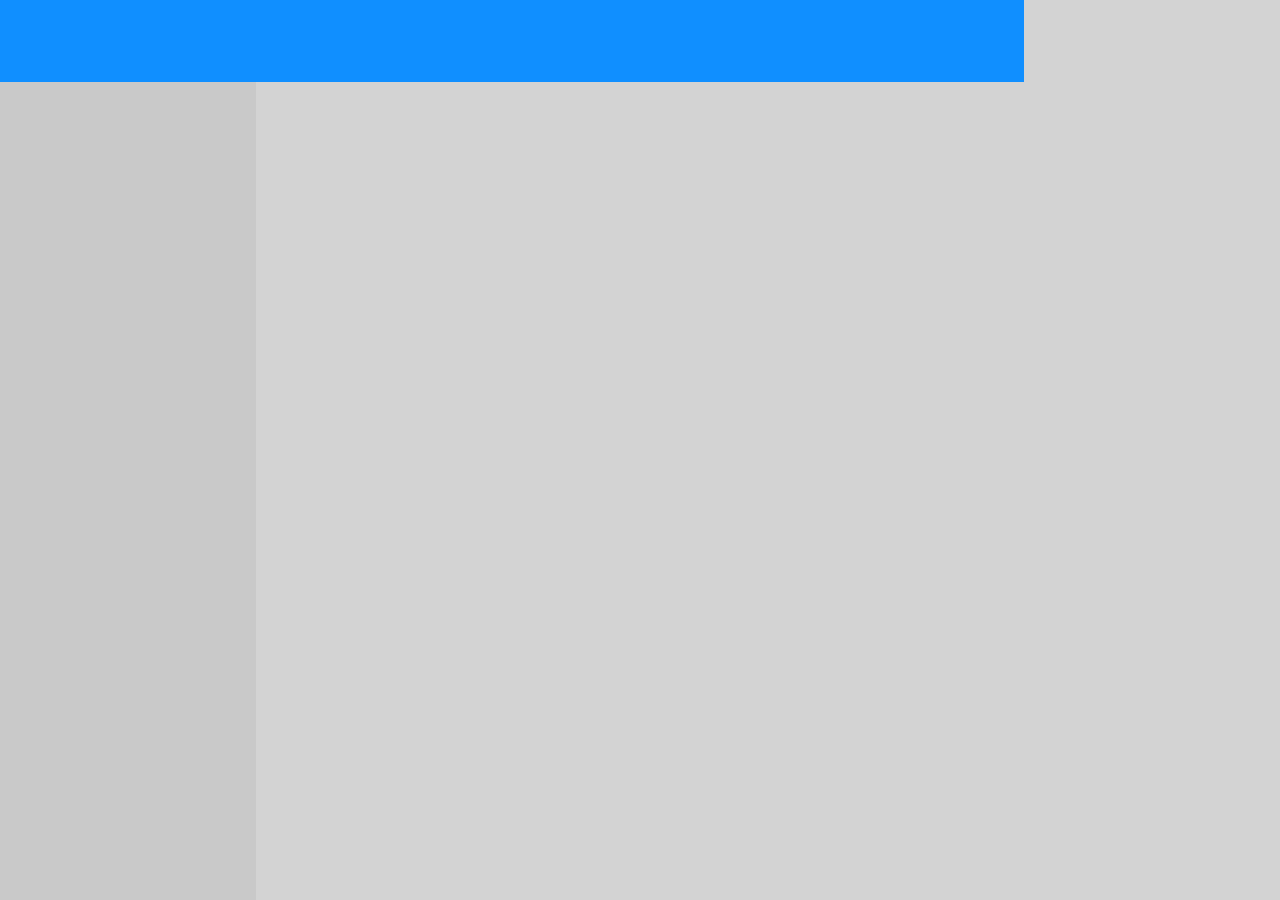
==== index.html @ 5f04d924 "Added main containers" ====
<!DOCTYPE html>
<html lang="en">
  <head>
    <meta charset="UTF-8" />
    <meta name="viewport" content="width=device-width, initial-scale=1.0" />
    <link rel="stylesheet" href="styles.css" />
    <title>Study</title>
  </head>
  <body>
    <div class="main">
      <nav class="navigation"></nav>
      <div class="sidebar"></div>
      <div class="suggestions"></div>
      <div class="post-editor"></div>
      <div class="posts-container"></div>
    </div>
  </body>
</html>
---- styles.css ----
* {
    margin: 0;
    padding: 0;
    box-sizing: border-box;
  }
  
  .main {
    display: grid;
    height: 100vh;
    grid-template-columns: 1fr 3fr 1fr;
    grid-template-rows: 1fr 10fr;
    background-color: rgb(211, 211, 211);
  }
  
  .navigation {
    background-color: rgb(16, 143, 255);
    grid-column: 1 / 3;
    grid-row: 1 / 2;
  }
  
  .sidebar {
    background-color: rgb(201, 201, 201);
    grid-column: 1 / 2;
    grid-row: 2 / 3;
  }
  
  .card-container {
    background-color: rgb(255, 255, 255);
    grid-row: 2 / 3;
    grid-column: 2 / 3;
  }
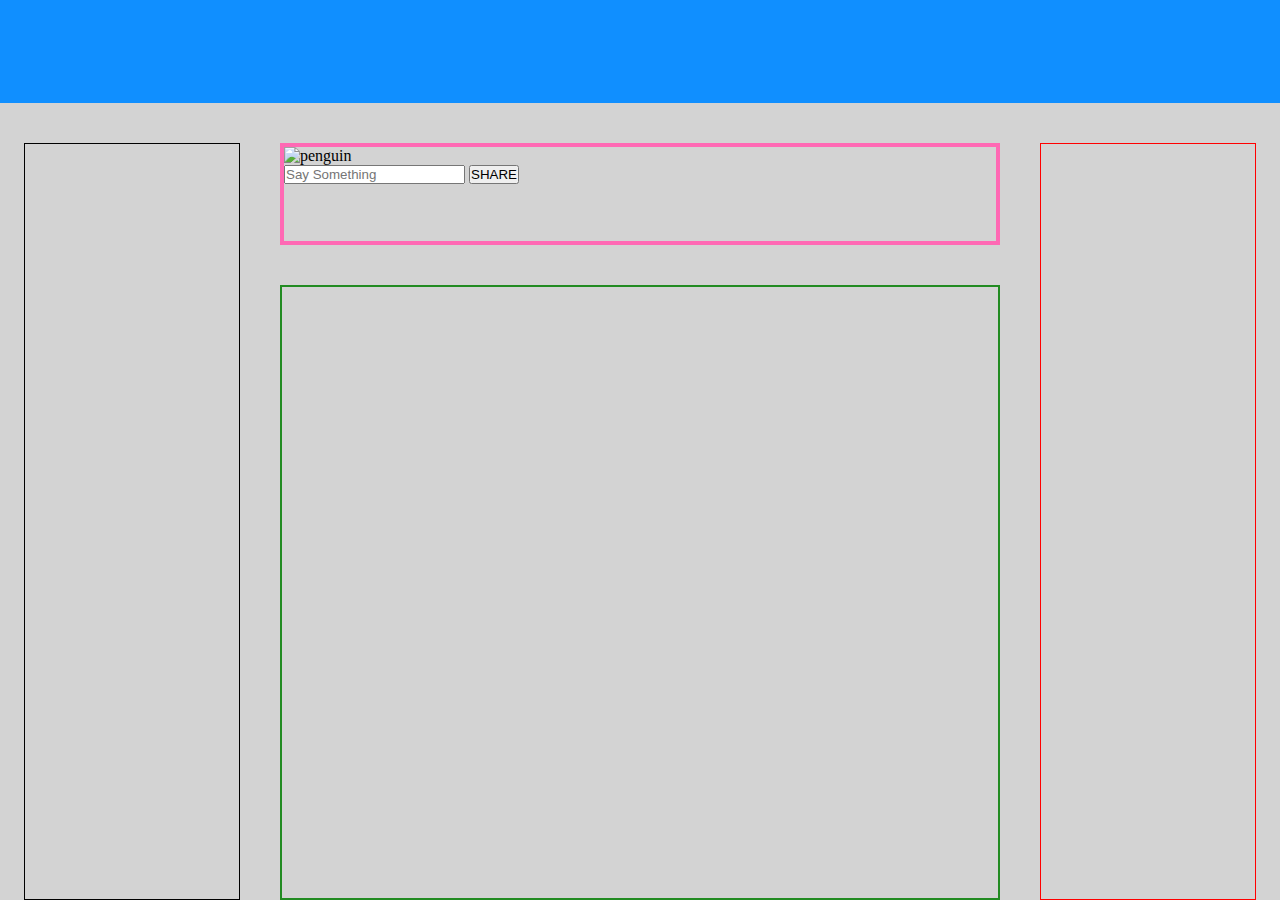
==== commit 3b8b8957: "Added all elements for post-editor container" ====
--- a/index.html
+++ b/index.html
@@ -4,6 +4,7 @@
     <meta charset="UTF-8" />
     <meta name="viewport" content="width=device-width, initial-scale=1.0" />
     <link rel="stylesheet" href="styles.css" />
+    <script defer src="script_one.js"></script>
     <title>Study</title>
   </head>
   <body>
@@ -11,7 +12,18 @@
       <nav class="navigation"></nav>
       <div class="sidebar"></div>
       <div class="suggestions"></div>
-      <div class="post-editor"></div>
+      <div class="post-editor">
+        <img
+          src="images/dinosaur.png"
+          alt="penguin"
+          width="60px"
+          height="60px"
+        />
+        <div class="input-container">
+          <input id="post-input" type="text" placeholder="Say Something" />
+          <button type="button" id="share">SHARE</button>
+        </div>
+      </div>
       <div class="posts-container"></div>
     </div>
   </body>
--- a/styles.css
+++ b/styles.css
@@ -8,24 +8,42 @@
     display: grid;
     height: 100vh;
     grid-template-columns: 1fr 3fr 1fr;
-    grid-template-rows: 1fr 10fr;
+    grid-template-rows: 1fr 1fr 6fr;
     background-color: rgb(211, 211, 211);
+    gap: 40px;
   }
   
   .navigation {
     background-color: rgb(16, 143, 255);
-    grid-column: 1 / 3;
+    grid-column: 1 / 4;
     grid-row: 1 / 2;
   }
   
   .sidebar {
-    background-color: rgb(201, 201, 201);
+    border: 1px solid black;
     grid-column: 1 / 2;
+    grid-row: 2 / 4;
+    margin-left: 10%;
+  }
+
+  .suggestions {
+    border: 1px solid red;
+    grid-row: 2 / 4;
+    grid-column: 3 / 4;
+    margin-right: 10%;
+  }
+
+
+  .post-editor {
+    border: 4px solid hotpink;
+    grid-column: 2 / 3;
     grid-row: 2 / 3;
   }
   
-  .card-container {
-    background-color: rgb(255, 255, 255);
-    grid-row: 2 / 3;
+  .posts-container {
+    border: 2px solid forestgreen;
+    grid-row: 3 / 4;
     grid-column: 2 / 3;
-  }+  }
+
+
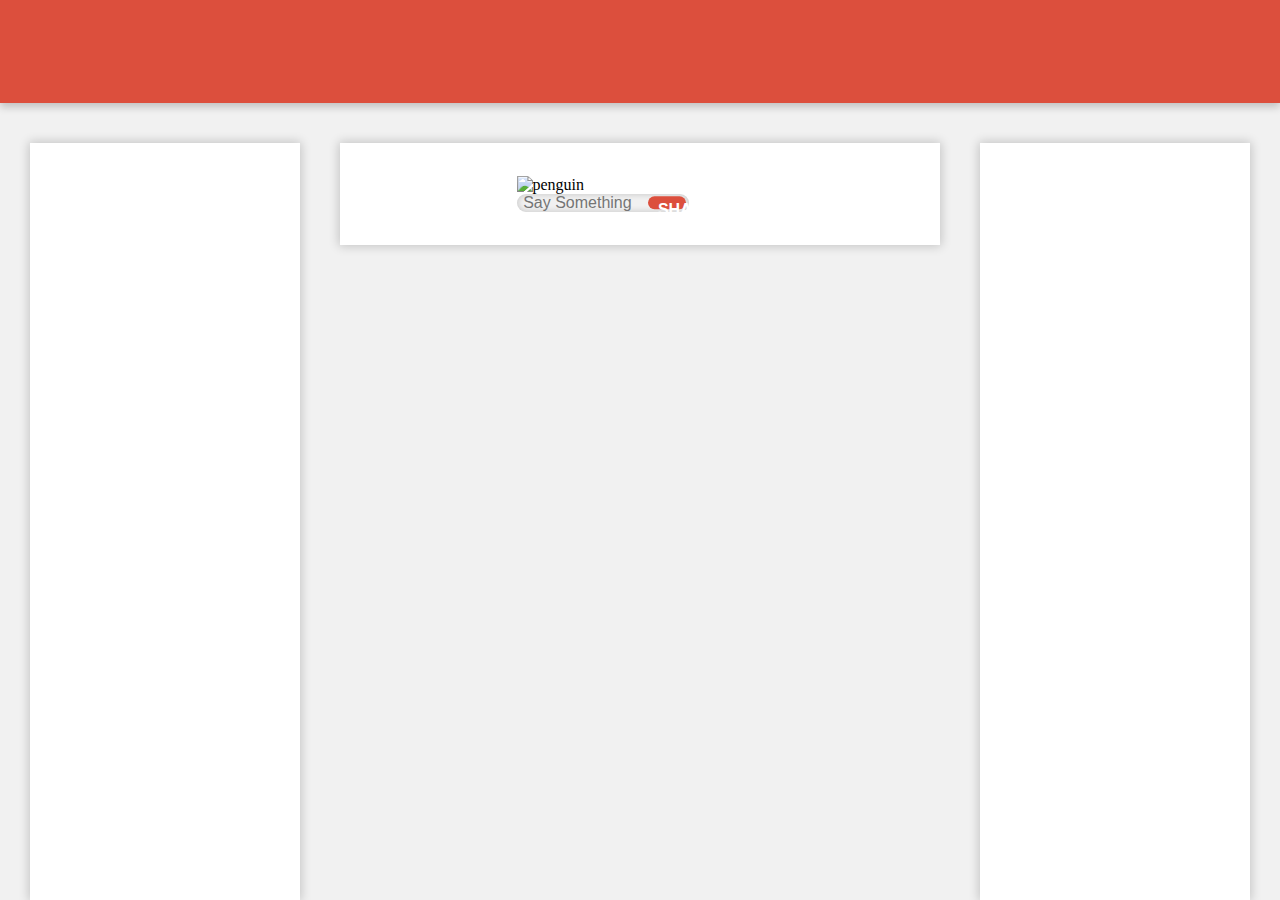
==== commit c02f7465: "Container hierarchy changed" ====
--- a/index.html
+++ b/index.html
@@ -10,21 +10,28 @@
   <body>
     <div class="main">
       <nav class="navigation"></nav>
-      <div class="sidebar"></div>
+      <div class="sidebar">
+        <div class="account"></div>
+        <div class="favorites"></div>
+      </div>
       <div class="suggestions"></div>
       <div class="post-editor">
-        <img
-          src="images/dinosaur.png"
-          alt="penguin"
-          width="60px"
-          height="60px"
-        />
-        <div class="input-container">
-          <input id="post-input" type="text" placeholder="Say Something" />
-          <button type="button" id="share">SHARE</button>
+        <div class="post-editor__content">
+          <img
+            src="images/dinosaur.png"
+            alt="penguin"
+            width="55px"
+            height="55px"
+          />
+          <div class="input-container">
+            <input id="post-input" type="text" placeholder="Say Something" />
+            <button type="button" id="share">SHARE</button>
+          </div>
         </div>
       </div>
-      <div class="posts-container"></div>
+      <div class="posts-container">
+        <div class="posts-container_content"></div>
+      </div>
     </div>
   </body>
 </html>
--- a/styles.css
+++ b/styles.css
@@ -7,27 +7,30 @@
   .main {
     display: grid;
     height: 100vh;
-    grid-template-columns: 1fr 3fr 1fr;
+    grid-template-columns: 1fr 2fr 1fr;
     grid-template-rows: 1fr 1fr 6fr;
-    background-color: rgb(211, 211, 211);
+    background-color: rgb(241, 241, 241);
     gap: 40px;
   }
   
   .navigation {
-    background-color: rgb(16, 143, 255);
+    background-color: rgb(220, 79, 61);
+    box-shadow: 0px 4px 8px rgba(0, 0, 0, 0.2);
     grid-column: 1 / 4;
     grid-row: 1 / 2;
   }
   
   .sidebar {
-    border: 1px solid black;
+    background-color: rgb(255, 255, 255);
+    box-shadow: 0px 0px 10px 1px rgba(0, 0, 0, 0.2);
     grid-column: 1 / 2;
     grid-row: 2 / 4;
     margin-left: 10%;
   }
 
   .suggestions {
-    border: 1px solid red;
+    background-color: rgb(255, 255, 255);
+    box-shadow: 0px 0px 10px 1px rgba(0, 0, 0, 0.2);
     grid-row: 2 / 4;
     grid-column: 3 / 4;
     margin-right: 10%;
@@ -35,15 +38,64 @@
 
 
   .post-editor {
-    border: 4px solid hotpink;
+    display: flex;
+    justify-content: space-evenly;
+    align-items: center;
+    background-color: rgb(255, 255, 255);
+    box-shadow: 0px 0px 10px 1px rgba(0, 0, 0, 0.2);
     grid-column: 2 / 3;
     grid-row: 2 / 3;
   }
+
+  .input-container {
+    display: flex;
+    position: relative;
+    width: 70%;
+    height: 70%;
+  }
+
+  #post-input {
+    padding-right: 40px;
+    width: 100%;
+    height: 100%;
+    border-radius: 30px;
+    border: none;
+    background-color: rgb(241, 241, 241);
+    text-indent: 5%;
+    font-size: 1rem;
+    box-shadow: inset 0 0px 6px rgba(0, 0, 0, 0.2);
+  }
+
+  #share {
+    height: 75%;
+    width: 22%;
+    border-radius: 30px;
+    position: absolute;
+    right: 2%;
+    top: 50%;
+    transform: translateY(-50%);
+    padding: 5px 10px;
+    background-color: rgb(220, 79, 61);
+    color: white;
+    font-family: Roboto, sans-serif;
+    font-weight: 800;
+    font-size: 1rem;
+    border: none;
+    cursor: pointer;
+  }
   
   .posts-container {
-    border: 2px solid forestgreen;
+    background-color: rgb(241, 241, 241);
+    
     grid-row: 3 / 4;
     grid-column: 2 / 3;
   }
 
+  .post-card {
+    width: 90%;
+    height: 400px;
+    background-color: rgb(255, 255, 255);
+    box-shadow: 0px 0px 10px 1px rgba(0, 0, 0, 0.2);
+  }
 
+
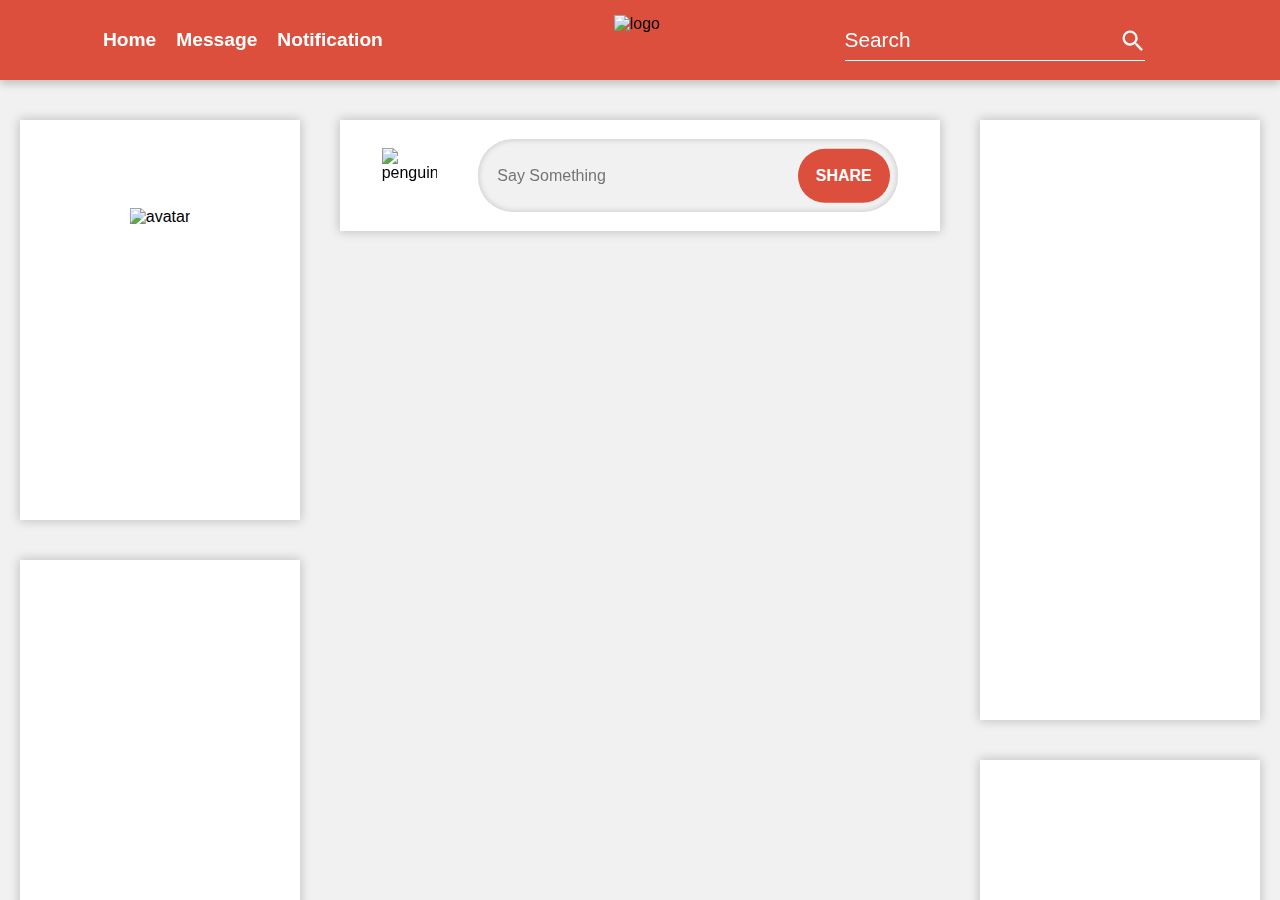
==== commit 4cf4e12f: "Added nav elements and account div elements" ====
--- a/index.html
+++ b/index.html
@@ -5,16 +5,58 @@
     <meta name="viewport" content="width=device-width, initial-scale=1.0" />
     <link rel="stylesheet" href="styles.css" />
     <script defer src="script_one.js"></script>
-    <title>Study</title>
+    <title>My Book</title>
   </head>
   <body>
     <div class="main">
-      <nav class="navigation"></nav>
+      <nav class="header">
+        <div class="menu">
+          <button>Home</button>
+          <button>Message</button>
+          <button>Notification</button>
+        </div>
+        <div class="logo">
+          <img
+            src="images/letter-m.png"
+            alt="logo"
+            height="50px"
+            width="50px"
+          />
+        </div>
+        <div class="search">
+          <input type="text" placeholder="Search" />
+          <svg
+            role="button"
+            class="input-svg"
+            fill="currentColor"
+            height="28px"
+            width="28px"
+            xmlns="http://www.w3.org/2000/svg"
+            viewBox="0 0 24 24"
+          >
+            <path
+              d="M9.5,3A6.5,6.5 0 0,1 16,9.5C16,11.11 15.41,12.59 14.44,13.73L14.71,14H15.5L20.5,19L19,20.5L14,15.5V14.71L13.73,14.44C12.59,15.41 11.11,16 9.5,16A6.5,6.5 0 0,1 3,9.5A6.5,6.5 0 0,1 9.5,3M9.5,5C7,5 5,7 5,9.5C5,12 7,14 9.5,14C12,14 14,12 14,9.5C14,7 12,5 9.5,5Z"
+            />
+          </svg>
+        </div>
+      </nav>
       <div class="sidebar">
-        <div class="account"></div>
+        <div class="account">
+          <div class="profile-background">
+            <img
+              src="images/dinosaur.png"
+              alt="avatar"
+              height="100px"
+              width="100px"
+            />
+          </div>
+        </div>
         <div class="favorites"></div>
       </div>
-      <div class="suggestions"></div>
+      <div class="suggestions">
+        <div class="notifications"></div>
+        <div class="advertizement"></div>
+      </div>
       <div class="post-editor">
         <div class="post-editor__content">
           <img
--- a/styles.css
+++ b/styles.css
@@ -2,63 +2,175 @@
     margin: 0;
     padding: 0;
     box-sizing: border-box;
+    font-family: Roboto, sans-serif;
+  }
+  
+  body {
+    overflow-y: auto;
+    background-color: rgb(241, 241, 241);
   }
   
   .main {
+    overflow-y: auto;
     display: grid;
     height: 100vh;
     grid-template-columns: 1fr 2fr 1fr;
-    grid-template-rows: 1fr 1fr 6fr;
-    background-color: rgb(241, 241, 241);
-    gap: 40px;
-  }
-  
-  .navigation {
+    grid-template-rows: 100px 0.7fr 3fr;
+    background-color: rgb(241, 241, 241);
+  }
+  
+  .header {
+    display: flex;
+    justify-content: space-around;
+    align-items: center;
+    position: sticky;
+    top: 0;
+    z-index: 10;
     background-color: rgb(220, 79, 61);
     box-shadow: 0px 4px 8px rgba(0, 0, 0, 0.2);
     grid-column: 1 / 4;
     grid-row: 1 / 2;
+    margin-bottom: 20px;
+  }
+
+  .menu {
+    display: flex;
+    gap: 20px;
+  }
+
+  .menu button {
+    all: unset;
+    cursor: pointer;
+    font-weight: 600;
+    font-size: 1.2rem;
+    color: rgb(255, 255, 255);
+    
+  }
+
+  .menu button:hover {
+    color: rgb(218, 218, 218);
+  }
+
+
+
+  .logo {
+    position: relative;
+    left: 25px;
+    display: flex;
+    justify-content: center;
+    align-items: center;
+  }
+  
+
+  .search input {
+    font-size: 1.3rem;
+    height: 40px;
+    border: none;
+    border-bottom: 1px solid rgb(255, 255, 255);
+    background-color: rgb(220, 79, 61);
+    width: 300px;
+  }
+
+  .input-svg {
+    position: relative;
+    right: 30px;
+    top: 8px;
+    color: rgb(255, 255, 255);
+    cursor: pointer;
+  }
+
+  .search input::placeholder {
+    color: rgb(255, 255, 255);
   }
   
   .sidebar {
-    background-color: rgb(255, 255, 255);
-    box-shadow: 0px 0px 10px 1px rgba(0, 0, 0, 0.2);
+    display: grid;
+    grid-template-rows: 400px 600px auto;
+    gap: 40px;
+    background-color: rgb(241, 241, 241);
+    height: auto;
     grid-column: 1 / 2;
     grid-row: 2 / 4;
-    margin-left: 10%;
+    padding: 20px;
+  }
+
+  .account {
+    display: grid;
+    grid-template-rows: 1fr 2fr;
+    height: 400px;
+    background-color: rgb(255, 255, 255);
+    box-shadow: 0px 0px 10px 1px rgba(0, 0, 0, 0.2);
+  }
+
+  .profile-background {
+    background: url('/images/profile_background.jpg');
+    background-size: cover;
+  }
+
+  .profile-background img {
+    position: relative;
+    left: 50%;
+    transform: translate(-50%);
+    top: 66%;
+  }
+
+  .favorites {
+    height: 600px;
+    background-color: rgb(255, 255, 255);
+    box-shadow: 0px 0px 10px 1px rgba(0, 0, 0, 0.2);
   }
 
   .suggestions {
-    background-color: rgb(255, 255, 255);
-    box-shadow: 0px 0px 10px 1px rgba(0, 0, 0, 0.2);
+    display: grid;
+    gap: 40px;
+    grid-template-rows: 600px 600px auto;
+    background-color: rgb(241, 241, 241);
     grid-row: 2 / 4;
     grid-column: 3 / 4;
-    margin-right: 10%;
+    padding: 20px;
+  }
+
+  .notifications {
+    background-color: rgb(255, 255, 255);
+    box-shadow: 0px 0px 10px 1px rgba(0, 0, 0, 0.2);
+  }
+
+  .advertizement {
+    background-color: rgb(255, 255, 255);
+    box-shadow: 0px 0px 10px 1px rgba(0, 0, 0, 0.2);
   }
 
 
   .post-editor {
+    padding: 20px;
+    grid-column: 2 / 3;
+    grid-row: 2 / 3;
+  }
+
+  .post-editor__content {
+    min-height: 104px;
+    position: sticky;
+    top: 0;
+    height: 100%;
     display: flex;
     justify-content: space-evenly;
     align-items: center;
     background-color: rgb(255, 255, 255);
     box-shadow: 0px 0px 10px 1px rgba(0, 0, 0, 0.2);
-    grid-column: 2 / 3;
-    grid-row: 2 / 3;
   }
 
   .input-container {
     display: flex;
     position: relative;
     width: 70%;
-    height: 70%;
+    height: 65%;
   }
 
   #post-input {
     padding-right: 40px;
     width: 100%;
     height: 100%;
-    border-radius: 30px;
+    border-radius: 35px;
     border: none;
     background-color: rgb(241, 241, 241);
     text-indent: 5%;
@@ -85,17 +197,24 @@
   }
   
   .posts-container {
-    background-color: rgb(241, 241, 241);
-    
+    padding: 20px;
     grid-row: 3 / 4;
     grid-column: 2 / 3;
   }
 
+  .posts-container_content {
+    position: relative;
+    display: flex;
+    flex-direction: column;
+    justify-content: center;
+    gap: 20px;
+  }
+
   .post-card {
-    width: 90%;
-    height: 400px;
-    background-color: rgb(255, 255, 255);
-    box-shadow: 0px 0px 10px 1px rgba(0, 0, 0, 0.2);
-  }
-
-
+    overflow: hidden;
+    height: 300px;
+    background-color: rgb(255, 255, 255);
+    box-shadow: 0px 0px 10px 1px rgba(0, 0, 0, 0.2);
+  }
+
+
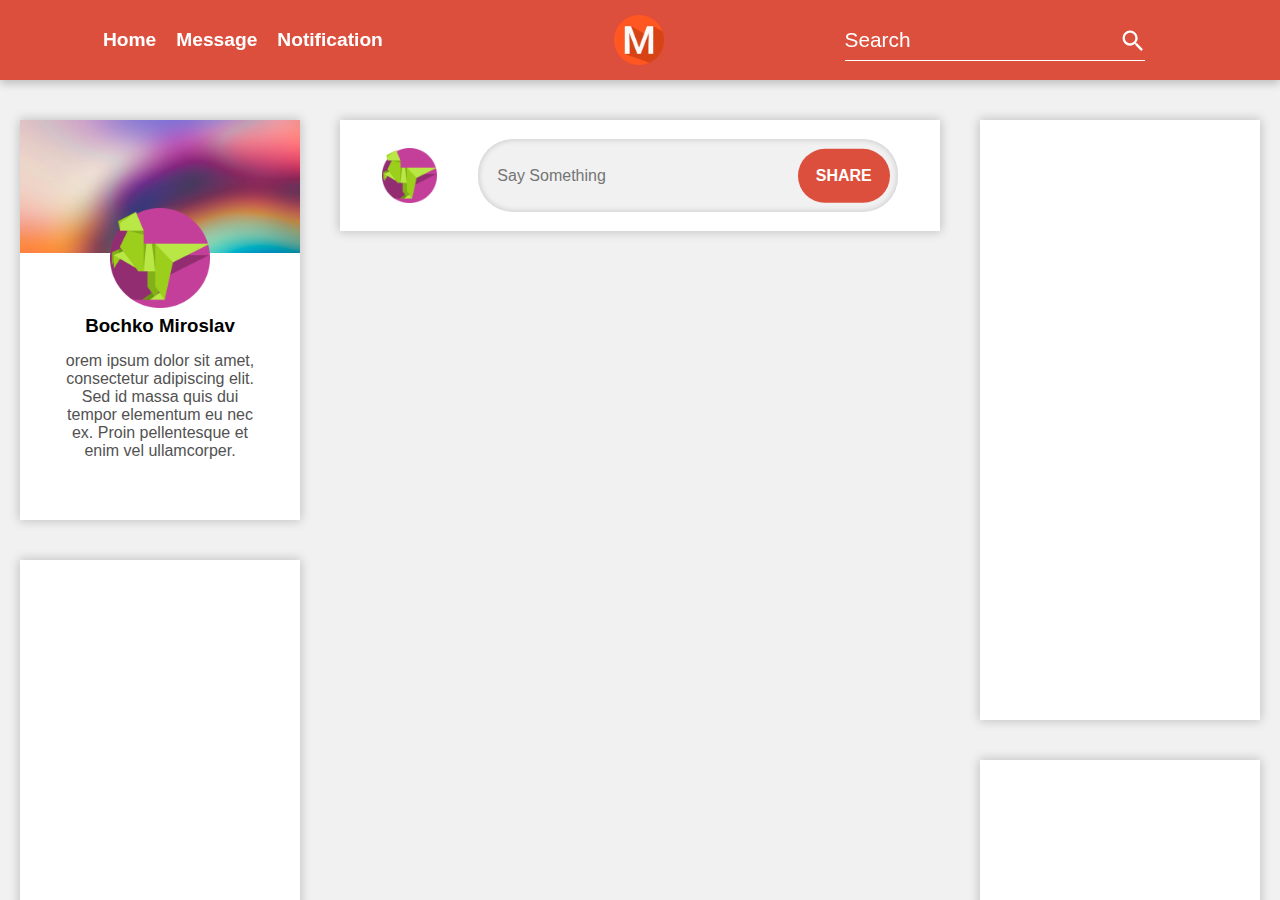
==== commit f6c6bdb8: "Account div is completed" ====
--- a/index.html
+++ b/index.html
@@ -50,6 +50,14 @@
               width="100px"
             />
           </div>
+          <div class="account-info">
+            <h3>Bochko Miroslav</h3>
+            <p>
+              orem ipsum dolor sit amet, consectetur adipiscing elit. Sed id
+              massa quis dui tempor elementum eu nec ex. Proin pellentesque et
+              enim vel ullamcorper.
+            </p>
+          </div>
         </div>
         <div class="favorites"></div>
       </div>
@@ -60,6 +68,7 @@
       <div class="post-editor">
         <div class="post-editor__content">
           <img
+            id="profile-image"
             src="images/dinosaur.png"
             alt="penguin"
             width="55px"
--- a/styles.css
+++ b/styles.css
@@ -100,6 +100,24 @@
     height: 400px;
     background-color: rgb(255, 255, 255);
     box-shadow: 0px 0px 10px 1px rgba(0, 0, 0, 0.2);
+  }
+
+  .account-info {
+    position: relative;
+    left: 50%;
+    transform: translate(-50%);
+    display: flex;
+    flex-direction: column;
+    margin-top: 22%;
+    gap: 15px;
+    align-items: center;
+    width: 200px;
+  }
+
+
+  .account-info p {
+    text-align: center;
+    color: rgb(82, 82, 82);
   }
 
   .profile-background {
@@ -217,4 +235,55 @@
     box-shadow: 0px 0px 10px 1px rgba(0, 0, 0, 0.2);
   }
 
-
+  .post-card-header {
+    display: grid;
+    margin: 15px;
+    grid-template-columns: 0.5fr 7fr 0.5fr;
+    grid-template-rows: 1fr 1fr;
+    height: 20%;
+    align-items: center;
+    gap: 15px;
+  }
+
+  .post-card-header img {
+    grid-row: 1 / 3;
+    grid-column: 1 / 2;
+  }
+
+  .post-card-header h3 {
+    position: relative;
+    top: 5px;
+    grid-column: 2 / 3;
+    grid-row: 1 / 2 ;
+  }
+
+  .post-card-header p {
+    color: rgb(82, 82, 82);
+    position: relative;
+    bottom: 5px;
+    grid-column: 2 / 3;
+    grid-row: 2 / 3;
+  }
+
+  .post-text {
+    color: rgb(82, 82, 82);
+    margin: 15px;
+    overflow-wrap: break-word;
+    max-width: 99%;
+    max-height: 150px;
+    overflow-y: auto;
+  }
+
+  .post-delete {
+    position: relative;
+    top: 5px;
+    grid-column: 3 / 4;
+    border: none;
+    cursor: pointer;
+    background: url('/images/window-close.png');
+    background-size: contain;
+    height: 30px;
+    width: 30px;
+  }
+
+
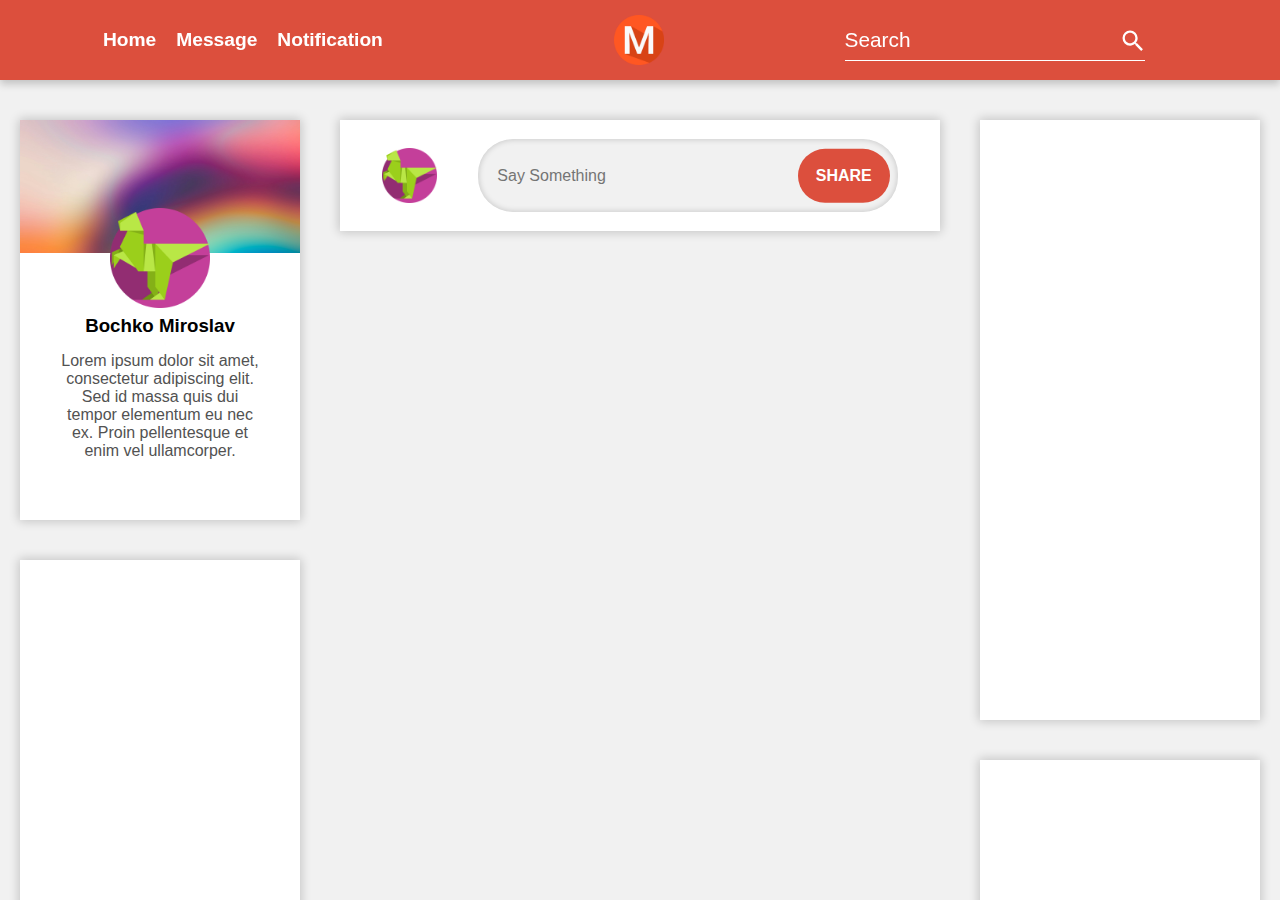
==== commit 14615291: "Change connection of scripts" ====
--- a/index.html
+++ b/index.html
@@ -4,7 +4,7 @@
     <meta charset="UTF-8" />
     <meta name="viewport" content="width=device-width, initial-scale=1.0" />
     <link rel="stylesheet" href="styles.css" />
-    <script defer src="script_one.js"></script>
+    <script type="module" src="./script_one.js"></script>
     <title>My Book</title>
   </head>
   <body>
@@ -53,7 +53,7 @@
           <div class="account-info">
             <h3>Bochko Miroslav</h3>
             <p>
-              orem ipsum dolor sit amet, consectetur adipiscing elit. Sed id
+              Lorem ipsum dolor sit amet, consectetur adipiscing elit. Sed id
               massa quis dui tempor elementum eu nec ex. Proin pellentesque et
               enim vel ullamcorper.
             </p>
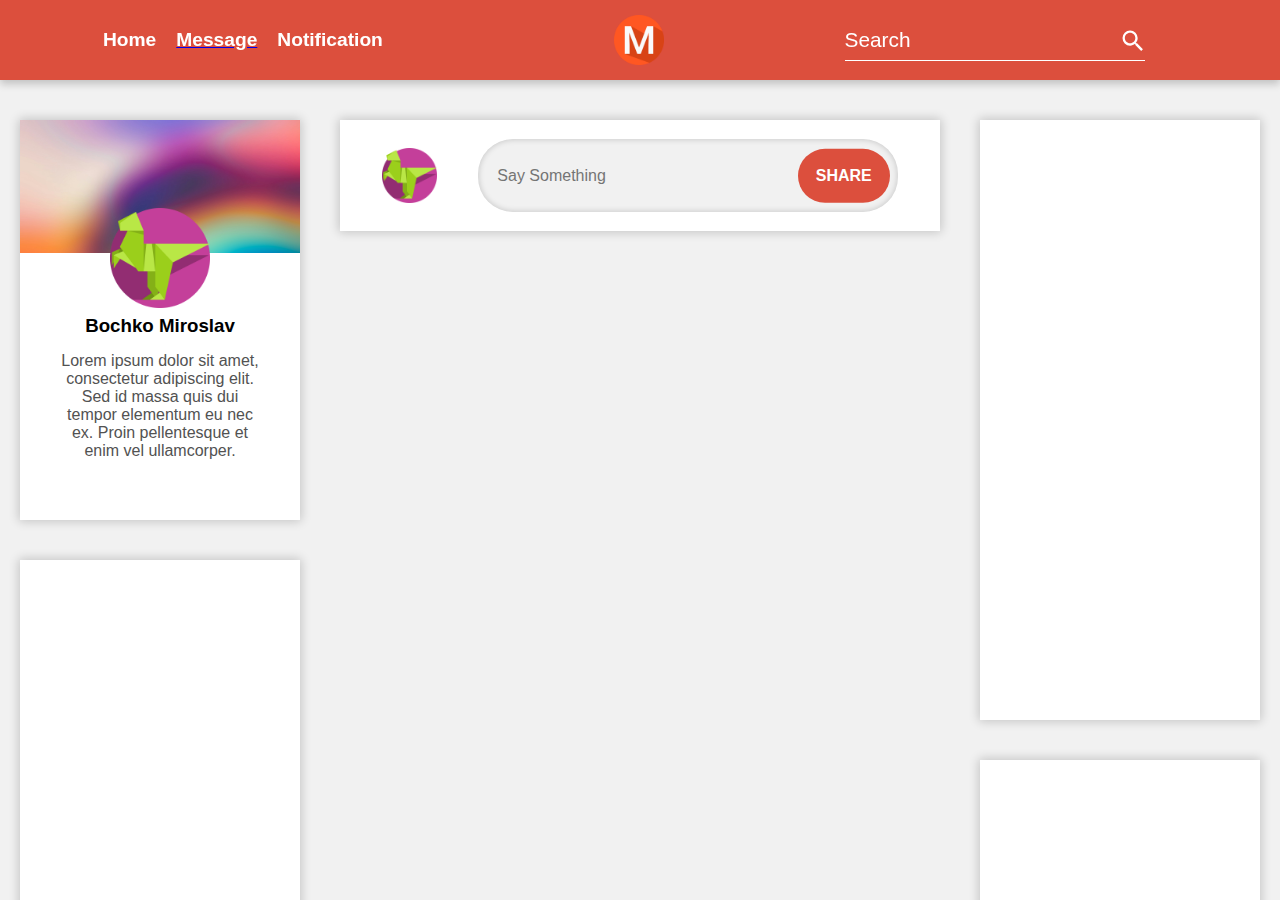
==== commit d17f1b90: "Add link for message button" ====
--- a/index.html
+++ b/index.html
@@ -12,7 +12,7 @@
       <nav class="header">
         <div class="menu">
           <button>Home</button>
-          <button>Message</button>
+          <a href="message.html" target="_blank"><button>Message</button></a>
           <button>Notification</button>
         </div>
         <div class="logo">
